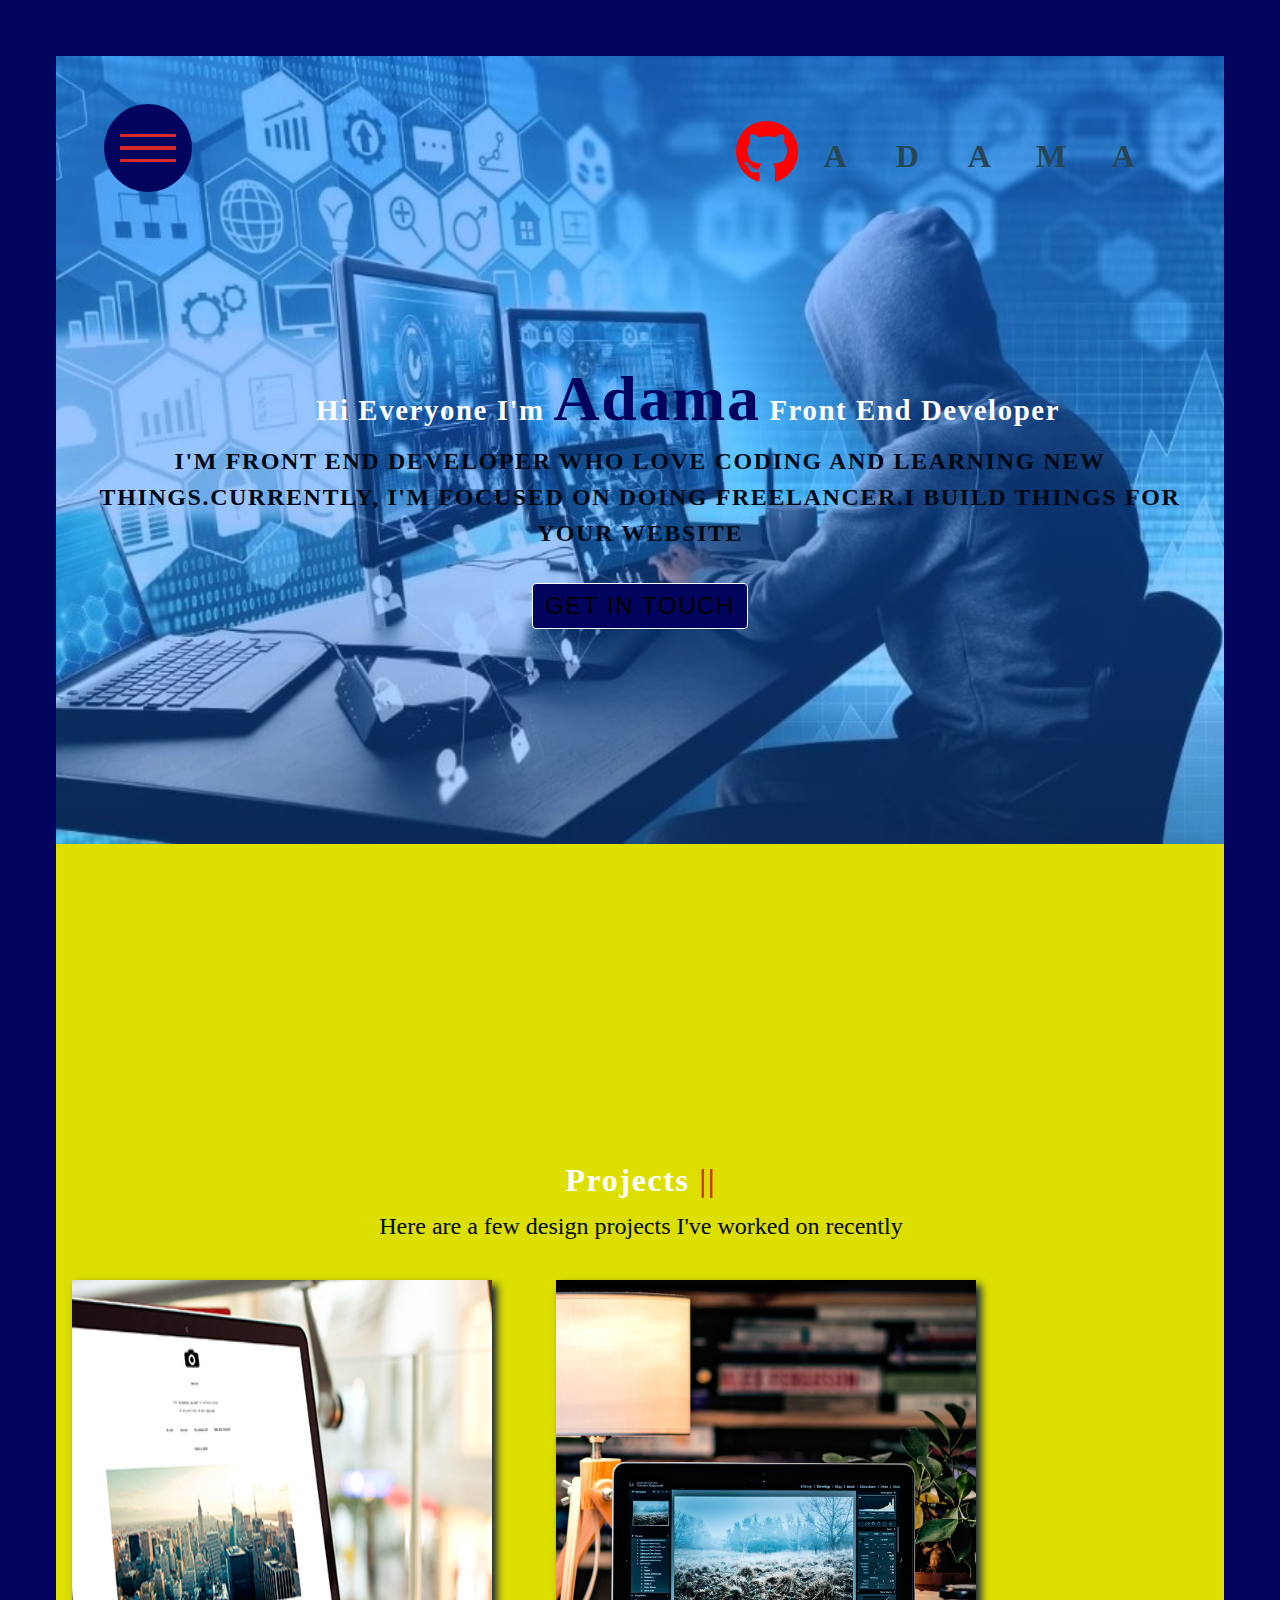
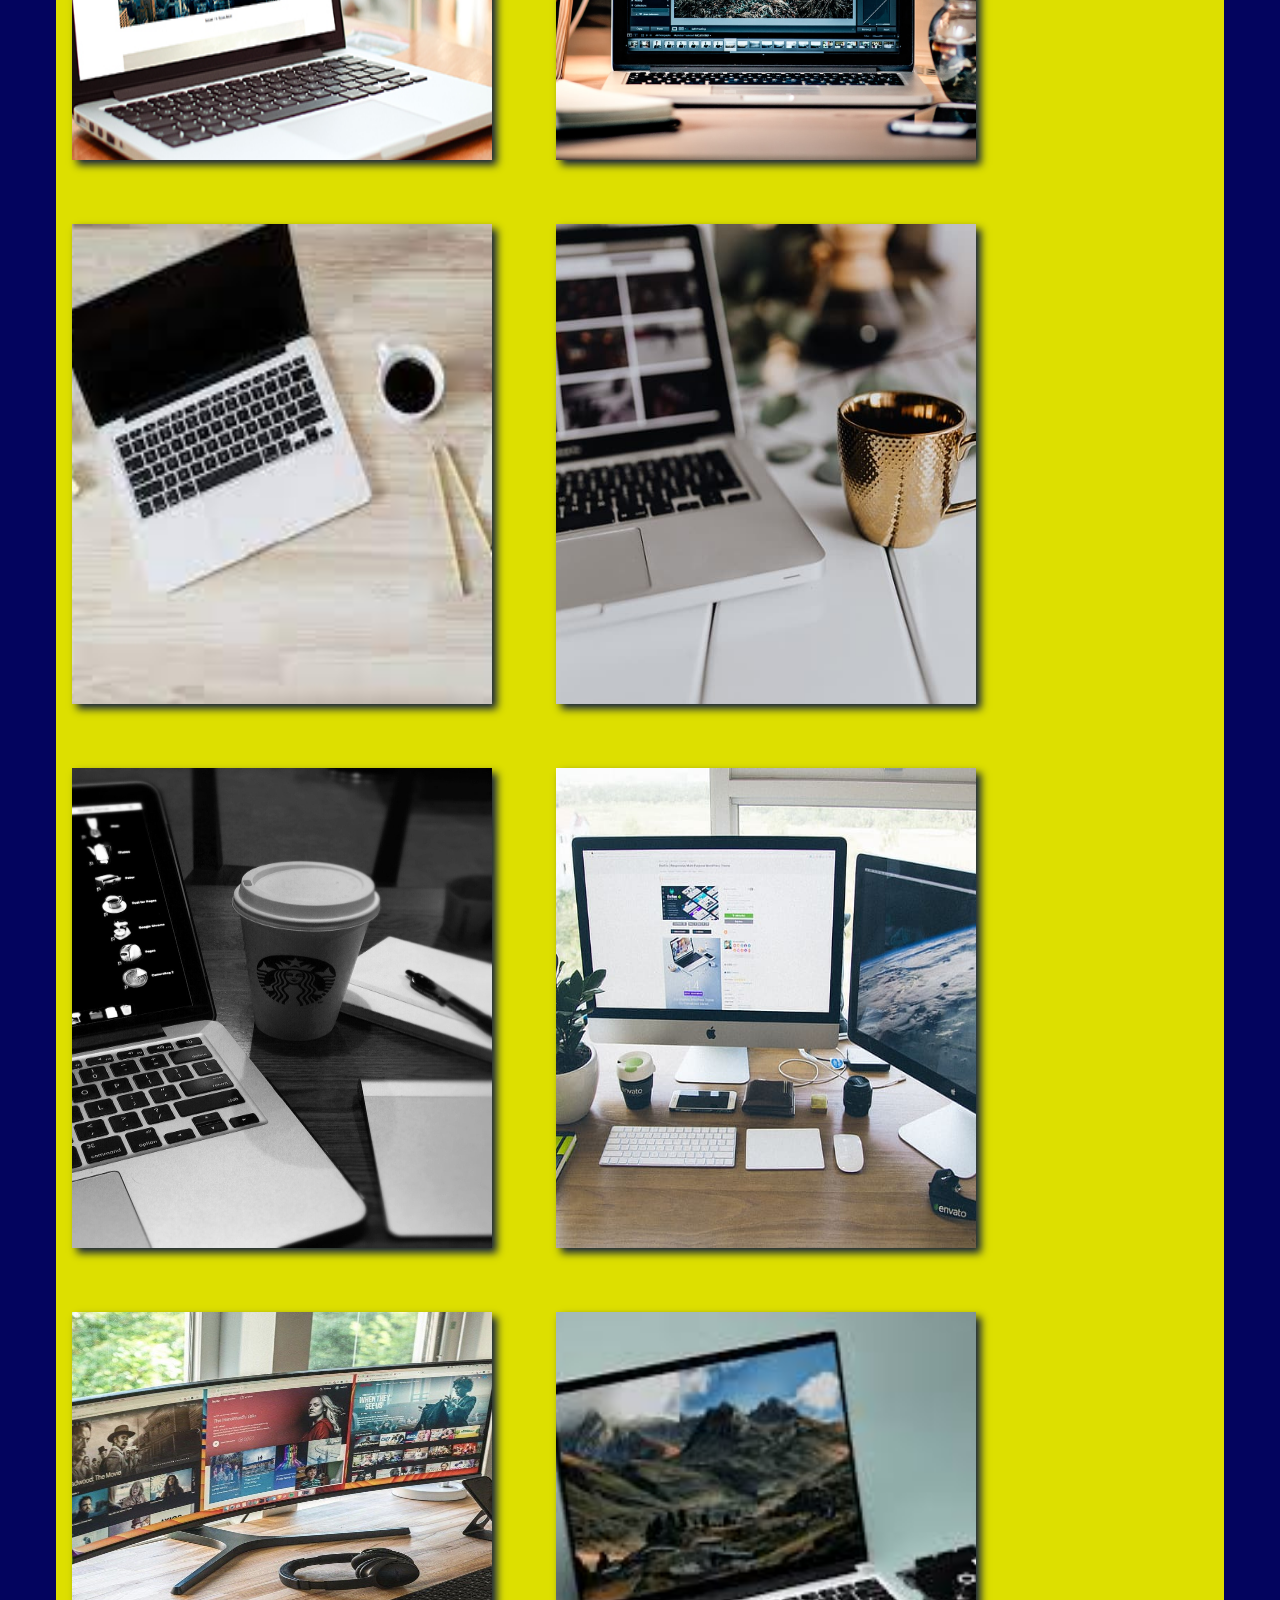
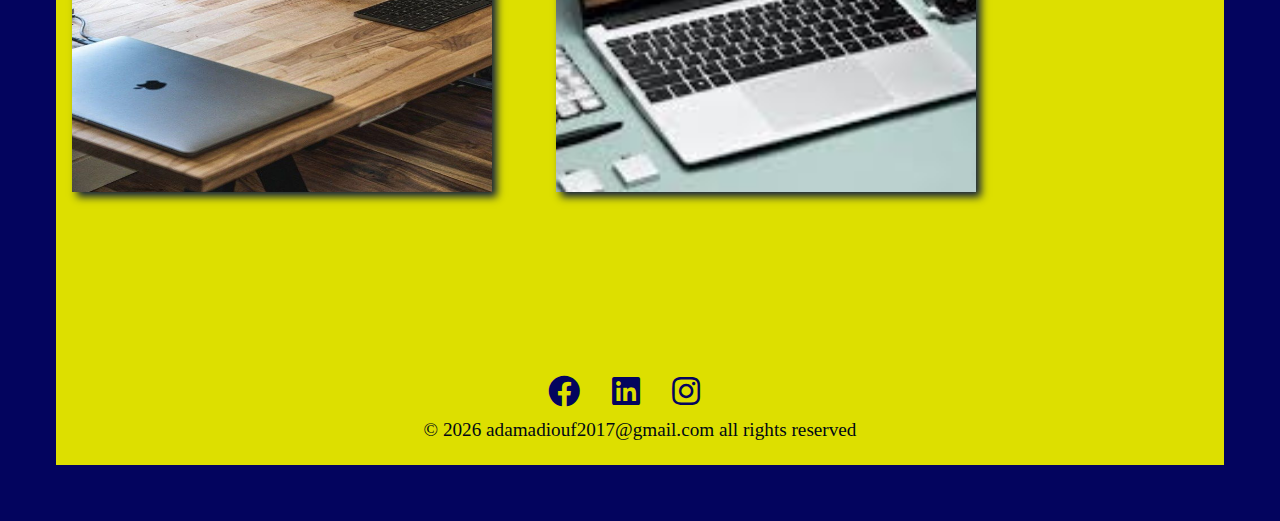
==== projects.html @ c14db5d2 "done" ====
<!DOCTYPE html>
<html lang="en">
<head>
 <meta charset="UTF-8">
 <meta http-equiv="X-UA-Compatible" content="IE=edge">
 <meta name="viewport" content="width=device-width, initial-scale=1.0">
 <title>Document</title>
<link rel="preconnect" href="https://fonts.googleapis.com">
<link rel="preconnect" href="https://fonts.gstatic.com" crossorigin>
<link href="https://fonts.googleapis.com/css2?family=Hachi+Maru+Pop&family=Poppins:wght@100;300;700&display=swap" rel="stylesheet">
  <link
      rel="stylesheet"
      href="https://cdnjs.cloudflare.com/ajax/libs/font-awesome/5.14.0/css/all.min.css"
    />
 <link rel="stylesheet" href="style.css">
</head>
<body>
<div class="container">
      <!-- Navbar -->
      <div class="open-navbar-icon navbar-icon center">
        <div class="line"></div>
        <div class="line"></div>
        <div class="line"></div>
      </div>
      <div class="navbar-wrapper">
        <nav class="navbar">
          <div class="close-navbar-icon navbar-icon center">
            <div class="line line-1"></div>
            <div class="line line-2"></div>
          </div>
          <div class="nav-list">
            <a href="index.html" class="nav-link center">About</a>
            <a href="skills.html" class="nav-link center">skills</a>
             <a href="projects.html" class="nav-link center">projects</a>
          </div>
        </nav>
      </div>
  <header class="header center">
        <div class="header-text">
          <h1 class="heading">hi everyone i'm <span> adama</span> 
       front end developer</h1>
          <p class="header-paragraph">
            i'm front end developer who love coding and learning new things.currently, i'm focused on doing freelancer.i build things for your website
          </p>
           <a href="mailto:adamadiouf2017@gmail.com">
          <button class="btn-header">
            get in touch
          </button>
          </a>
        </div>
        <div class="logo">
          <h1>
              <a href=""><i class="fab fa-github" ></i></a>
            <span class="center">a</span>
            <span class="center">d</span>
            <span class="center">a</span>
            <span class="center">m</span>
            <span class="center">a</span>
            
          </h1>
       
        </div>
      </header>
   
 
<section class="section skills" id="skils"></section>
<section class="section job" id="job">
  <div class="section-center">
    <div class="project-title">
      <h3>projects <span> ||</span></h3>
    </div>
    <p class="project-para">Here are a few design projects I've worked on recently</p>
    <div class="projects-wrapper center">
          <div class="project">
            <div class="project-text">
              <h2 class="project-name">rent home website</h2>
              <h4 class="project-technologies">HTML / CSS / JS</h4>
            </div>
            <img src="image/project.jpg" class="project-img" />
            <a
              href="https://sendeukouway.netlify.app"
              class="project-link"
              target="_blank"
              >Go to link</a
            >
          </div>
          <div class="project">
            <div class="project-text">
              <h2 class="project-name">dealerships car website</h2>
              <h4 class="project-technologies">html/css/javascript/jquery</h4>
            </div>
            <img src="image/project2.jpeg" class="project-img" />
            <a
              href="https://absaautomotive.netlify.app"
              class="project-link"
              target="_blank"
              >Go to link</a
            >
          </div>
          <div class="project">
            <div class="project-text">
              <h2 class="project-name">food restaurant</h2>
              <h4 class="project-technologies">HTML / CSS / JS</h4>
            </div>
            <img src="image/project-3.jpeg" class="project-img" />
            <a
              href="https://diarranekhlokho.netlify.app"
              class="project-link"
              target="_blank"
              >Go to link</a
            >
          </div>
          <div class="project">
            <div class="project-text">
              <h2 class="project-name">enterprise business</h2>
              <h4 class="project-technologies">html/css/javascript</h4>
            </div>
            <img src="image/project-4.jpg" class="project-img" />
            <a
              href="https://urbaineentreprise.netlify.app"
              class="project-link"
              target="_blank"
              >Go to link</a
            >
          </div>
          <div class="project">
            <div class="project-text">
              <h2 class="project-name">Travel agency</h2>
              <h4 class="project-technologies">HTML / CSS / JS</h4>
            </div>
            <img src="image/project-5.jpg" class="project-img" />
            <a
              href="https://senegaltravel.netlify.app"
              class="project-link"
              target="_blank"
              >Go to link</a
            >
          </div>
          <div class="project">
            <div class="project-text">
              <h2 class="project-name">website clother</h2>
              <h4 class="project-technologies">javascript/airtable/serverless</h4>
            </div>
            <img src="image/project-6.jpg" class="project-img" />
            <a
              href="https://dieufdieulcouture.netlify.app"
              class="project-link"
              target="_blank"
              >Go to link</a
            >
          </div>
           <div class="project">
            <div class="project-text">
              <h2 class="project-name">movie app</h2>
              <h4 class="project-technologies">html/css/javascript/api 3rd party</h4>
            </div>
            <img src="image/project-7.jpg" class="project-img" />
            <a
              href="https://adamadioufmovie1.netlify.app"
              class="project-link"
              target="_blank"
              >Go to link</a
            >
          </div>
          <div class="project">
            <div class="project-text">
              <h2 class="project-name">movie app</h2>
              <h4 class="project-technologies">wordpress</h4>
            </div>
            <img src="image/laptop.jpeg" class="project-img" />
            <a
              href="https://worldbusinessgalsen.com/"
              class="project-link"
              target="_blank"
              >Go to link</a
            >
          </div>
  </div>
</section> 
<footer class="footer">
     
      <ul class="social-icons">
        <li>
          <a href="https://www.twitter.com" class="social-icon">
            <i class="fab fa-facebook"></i>
          </a>
        </li>
        <li>
          <a href="https://www.twitter.com" class="social-icon">
            <i class="fab fa-linkedin"></i>
          </a>
        </li>
       
      
          <a href="https://www.twitter.com" class="social-icon">
            <i class="fab fa-instagram"></i>
          </a>
        </li>
      </ul>

      <p class="footer-para">&copy; <span id="date"></span> adamadiouf2017@gmail.com all rights reserved</p>
    </footer>
 <script src="./app.js"></script> 
 
</body>
</html>
---- style.css ----
:root {
  --black-choise:#000814;
  --white-choise:#f7fff7;
 --fisrt-color:#14213d;
 --choise-color:#ffffff;
  --primary-color:#264653;
  --secondary-color:#03045e;
  --third-color:#d62828;
  --fourth-color:#1b4332;
  --fifty-color:#dddf00;
  --clr-black: #222;
  --ff-primary: "font-family: 'Hachi Maru Pop', cursive";
  --ff-secondary:"font-family: 'Hachi Maru Pop', cursive";
font-family: 'Poppins', sans-serif;
  --transition: all 0.3s linear;
  --spacing: 0.1rem;
  --radius: 0.25rem;
  --light-shadow: 0 5px 15px rgba(0, 0, 0, 0.1);
  --dark-shadow: 0 5px 15px rgba(0, 0, 0, 0.2);
  --max-width: 1170px;
  --fixed-width: 620px;
}
/*
=============== 
Global Styles
===============
*/

*,
::after,
::before {
  margin: 0;
  padding: 0;
  box-sizing: border-box;
}
body {
  font-family: var(--ff-secondary);
 background: var(--secondary-color);
  color: var(--choise-color);
  line-height: 1.5;
  font-size: 0.875rem;
}
ul {
  list-style-type: none;
}
a {
  text-decoration: none;
}
h1,
h2,
h3,
h4 {
  letter-spacing: var(--spacing);
  text-transform: capitalize;
  line-height: 1.25;
  margin-bottom: 0.75rem;
  font-family: var(--ff-primary);
}
h1 {
  font-size: 3rem;
}
h2 {
  font-size: 2rem;
}
h3 {
  font-size: 1.25rem;
}
h4 {
  font-size: 0.875rem;
}
p {
  margin-bottom: 1.25rem;
  
}
@media screen and (min-width: 800px) {
  h1 {
    font-size: 4rem;
  }
  h2 {
    font-size: 2.5rem;
  }
  h3 {
    font-size: 1.75rem;
  }
  h4 {
    font-size: 1rem;
  }
  body {
    font-size: 1rem;
  }
  h1,
  h2,
  h3,
  h4 {
    line-height: 1;
  }
}
/*  global classes */

/* section */
.section {
  padding: 5rem 0;
}

.section-center {
  width: 90vw;
  margin: 0 auto;
  max-width: 1170px;
}
@media screen and (min-width: 992px) {
  .section-center {
    width: 95vw;
  }
}
/* nav- */

.center {
  display: flex;
  justify-content: center;
  align-items: center;
}

.container {
  background-color: var(--fifty-color);
  margin: 3.5rem;
  box-shadow: 0 1rem 3rem var(--dark-shadow);
  overflow: hidden;
}
.navbar-icon {
  width: 5.5rem;
  height: 5.5rem;
  background-color: var(--secondary-color);
  border-radius: 50%;
  cursor: pointer;
  flex-direction: column;
}

.open-navbar-icon {
  position: fixed;
  top: 6.5rem;
  left: 6.5rem;
  z-index: 200;
}

.navbar-icon .line {
  height: 0.2rem;
  width: 3.5rem;
  background-color: var(--third-color);
}

.open-navbar-icon .line {
  margin: 0.3rem 0;
}

.navbar-wrapper {
  width: 100vw;
  height: 100vh;
  background-color: rgba(255, 255, 255, 0.7);
  position: fixed;
  left: 0;
  bottom: -100%;
  opacity: 0;
  z-index: 300;
  padding: 3.5rem 5.5rem 3.5rem 3.5rem;
  transition: bottom 0.5s, opacity 0.2s;
}

.change .navbar-wrapper {
  bottom: 0;
  opacity: 1;
  transition: bottom 0.5s, opacity 0.2s 0.25s;
}

.navbar {
  width: 100%;
  height: 100%;
  background: linear-gradient(rgba(0, 0, 0, 0.5), rgba(0, 0, 0, 0.3)),
    url(image/project-3.jpeg) center no-repeat;
  background-size: cover;
  position: relative;
  overflow-y: hidden;
}

.close-navbar-icon {
  position: absolute;
  top: 2.5rem;
  right: 3rem;
  z-index: 300;
}

.close-navbar-icon .line {
  position: absolute;
}

.line-1 {
  transform: rotate(40deg);
}

.line-2 {
  transform: rotate(-40deg);
}

.nav-list {
  height: 100%;
  display: flex;
}

.nav-link {
  font-size: 3rem;
  font-weight: 700;
  color: var(--white-color);
  text-transform: uppercase;
  width: 100%;
  opacity: 0.8;
  position: relative;
  top: -100%;
  transition: all 0.3s;
}

.change .nav-link {
  top: 0;
}

.nav-link:hover {
  opacity: 1;
  color: var(--primary-color);
}

.change .nav-link:nth-child(1) {
  transition: top 1s 0.4s, opacity 0.3s, color 0.3s;
}

.change .nav-link:nth-child(2) {
  transition: top 1s 0.6s, opacity 0.3s, color 0.3s;
}

.change .nav-link:nth-child(3) {
  transition: top 1s 0.8s, opacity 0.3s, color 0.3s;
}

.change .nav-link:nth-child(4) {
  transition: top 1s 1s, opacity 0.3s, color 0.3s;
}


@media (max-width: 768px) {
  .nav-list {
    flex-direction: column;
  }

  .nav-link {
    flex-grow: 1;
  }

  .header-text {
    position: absolute;
    top: 50%;
    left: 50%;
    transform: translate(-50%, -50%);
    z-index: 10;
  }

  .heading {
    
    font-size: 4rem;
  }

  .header-paragraph {
    font-size: 2.5rem;
  }

  .popular-tours-heading {
    font-size: 6rem;
  }

}

@media (max-width: 650px) {
  .container {
    margin: 0;
  }

  .open-navbar-icon {
    top: 2.5rem;
    left: 2.5rem;
  }

  .navbar-wrapper {
    padding: 0;
  }

  .close-navbar-icon {
    right: 4rem;
  }
  .header {
    height: 100vh;
  }
}


.header {
 
  width: 100%;
  height: calc(100vh - 7rem);
  background: linear-gradient(rgba(18, 113, 255, 0.5), rgba(18, 113, 255, 0.3)),
    url(image/portfolio-banner.jpg) center no-repeat;
  background-size: cover;
  position: relative;
  perspective: 100rem;
}

.header-text {
  text-align: center;
  text-transform: uppercase;
  letter-spacing: 0.1rem;
  text-shadow: 0 0.3rem 0.5rem var(--grey-color);
}

.heading {
  margin-top: 6rem;
  margin-left: 6rem;
  font-size: 1.8rem;
  color: var(--white-color);
}
.heading span{
  color: var(--secondary-color);
  font-size: 4rem;
}

.header-paragraph {
  font-size: 1.5rem;
  font-weight: 800;
  color: var(--black-choise);
  max-width: 70rem;
  margin: auto;

}
.btn-header{
  margin-top: 2rem;
  padding: 0.5rem 0.75rem;
  font-size: 1.5rem;
  border-radius: var(--radius);
  text-transform: uppercase;
  letter-spacing: var(--spacing);
  border: 1px solid var(--white-choise);
  background: var(--secondary-color);
  transition: var(--transition);
  cursor: pointer;
}
.btn-header:hover{
  background: var(--third-color);
  color: var(--white-choise);
 
}
.logo{
  display: none;
}
@media (min-width:768px) {
  
.logo {
  display: block;
  position: absolute;
  top: 4rem;
  right: 4rem;
}
.logo h1 a{
  color: red;
  transition: var(--transition);
  cursor: pointer;
}
.logo h1 a:hover{
  color: var(--black-choise);
}

.logo h1 {
  display: flex;
}

.logo h1 span {
  font-size: 2rem;
  font-weight: 900;
  color: var(--primary-color);
  text-transform: uppercase;
  background-color: var(--white-color);
  width: 3.5rem;
  height: 3.5rem;
  margin: 0.5rem;
  border-radius: 50%;
}

.logo h1 span:nth-child(1) {
  animation: drop-letters 5s 0.1s infinite;
}

.logo h1 span:nth-child(2) {
  animation: drop-letters 5s 0.2s infinite;
}

.logo h1 span:nth-child(3) {
  animation: drop-letters 5s 0.3s infinite;
}

.logo h1 span:nth-child(4) {
  animation: drop-letters 5s 0.4s infinite;
}

.logo h1 span:nth-child(5) {
  animation: drop-letters 5s 0.5s infinite;
}

.logo h1 span:nth-child(6) {
  animation: drop-letters 5s 0.6s infinite;
}

.logo h1 span:nth-child(7) {
  animation: drop-letters 5s 0.7s infinite;
}

@keyframes drop-letters {
  0% {
    transform: translateY(0);
  }
  10% {
    transform: translateY(0);
  }
  15% {
    transform: translateY(-100%);
  }
  20% {
    transform: translateY(0);
  }
  100% {
    transform: translateY(0);
  }
}

}

.header-image {
  width: 35%;
  animation: image-float 150s infinite;
}

@keyframes image-float {
  0% {
    transform: translateZ(40rem);
    opacity: 1;
  }
  40% {
    transform: translateZ(-500rem) translateX(150rem);
    opacity: 0.8;
  }
  70% {
    transform: translateZ(-1500rem) translateX(800rem);
    opacity: 0.6;
  }
  80% {
    transform: translateZ(-50rem) translateX(100rem);
    opacity: 0.8;
  }
  100% {
    transform: translateZ(40rem);
    opacity: 1;
  }
}
/* abou-tme */
.about{
  
  text-align: center;
}
.about-title h3{
  font-size: 2rem;
  text-transform: capitalize;
  letter-spacing: var(--spacing);
  font-weight: 500;
  color: var(--white-choise);
}
.about-title h3 span{
  color: var(--third-color);
  font-weight: bolder;
}
.about-image img{
  width: 300px;
  border-radius: var(--radius);
  object-fit: cover;
  box-shadow: var(--dark-shadow);
}.about-para {
  padding: 0.5rem;
  font-size: 1.2rem;
  font-weight: 200;
  color:var(--white-choise);
  letter-spacing: var(--spacing);
  text-transform: capitalize;
  max-width: 35rem;
}
.about-para .fab{
  color: #d62828;
}
@media (min-width:992px) {
  .about-details{
    display: flex;
    flex-wrap: wrap;
    justify-content: space-around;
    align-items: center;
  }
  
  .about-image {
    position: relative;
  }
  .about-image img{
    max-width: 400px;
  }
  .about-image::before{
    position: absolute;
    content: "";
    width: 100%;
    height: 100%;
    border: 2px dashed var(--third-color);
    top: -2rem;
    right: -2rem;
    z-index: -1;
    
  }
  .about-image img{
    width: 400px;
  }
  .about-para p{
    font-size: 1.6rem;
    font-weight: 200;
    color: var(--white-choise);
  }
  
}

/* experience */
.skills-title{
  text-align: center;
}
.skills-title h3{
  font-size: 2rem;
  font-weight: 400;
  color: var(--black-choise);
}
.skills-title span{
  color: var(--third-color);
}
.skill-details{
  background: var(--secondary-color);
  text-align: center;
  border-radius: 15%;
}
.skill-details h3{
  font-size: 1.5rem;
  color: var(--white-choise);
  font-weight: 200;
  transition: var(--transition);
  cursor: pointer;
}
.skill-details h3:hover{
color: var(--third-color);
font-weight: 800;
transform: translateX(1rem);
}
.para-skills{
  font-size: 1.5rem;
  color: var(--black-choise);
  font-weight: 600;
}
.container-skills{
  padding: 3rem;
}
.container-skills img{
  max-width: 20rem;
}
@media (min-width:992px) {
  .container-skills{
    display: grid;
    grid-template-columns: repeat(3,1fr);
    gap: 3rem;
  }
  .container-skills img{
  max-width: 35rem;
}
.skill-details{
  padding: 3rem;
 display: grid;
 grid-template-columns: repeat(3,1fr);
 gap: 3rem;
}
}
@media (min-width:1024px) {
  .container-skills{
    display: grid;
    grid-template-columns: repeat(2,1fr);
    gap: 3rem;
  }
}

/* project */
.job {
  text-align: center;
 width: 100%;
 height: 100%;
  padding: 10rem 0;
  display: flex;
  flex-direction: column;
  align-items: center;
}
.project-title h3{
  font-size: 2rem;
}
.project-title span{
  color: var(--third-color);
}
.projects-wrapper {
  width: 80%;
  flex-wrap: wrap;
}
.project-para{
  font-size: 1.5rem;
  color: var(--black-choise);
}
.project {
  display: flex;
  flex-direction: column;
  justify-content: center;
  align-items: center;
  margin: 1rem;
  background-color: var(--fisrt-color);
  box-shadow: 0.3rem 0.3rem 0.5rem var(--fisrt-color);
  position: relative;
  overflow: hidden;
  transition: box-shadow 0.5s;
}

.project:hover {
  box-shadow: 1rem 1rem 1rem var(--fisrt-color);
}

.project-text {
  text-align: center;
  letter-spacing: 0.1rem;
  position: absolute;
  top: -10rem;
  z-index: 10;
  transition: top 0.3s;
}

.project:hover .project-text {
  top: 5rem;
  transition: top 0.3s 0.3s;
}

.project-name {
  font-size: 3rem;
  font-weight: 700;
  color: var(--white-choise);
  text-transform: capitalize;
}

.project-technologies {
  font-size: 1.5rem;
  color: var(--third-color);
 
}

.project-img  {
 width: 50rem;
 height: 20rem;
  transition: opacity 0.3s;
}

.project:hover .project-img {
  opacity: 0.2;
}

.project-link {
 
  font-size: 2rem;
  font-weight: 500;
  color: var(--black-choise);
  letter-spacing: 0.1rem;
  border: 0.3rem solid var(--third-color);
  padding: 0 1rem;
  background-color: var(--white-choise);
  position: absolute;
  bottom: -5rem;
  transition: bottom 0.3s;
}

.project:hover .project-link {
  bottom: 5rem;
  transition: bottom 0.3s 0.3s;
}
@media (min-width:768px) {
  .projects-wrapper{
   display: grid;
    grid-template-columns: repeat(2,1fr);
    gap: 2rem;
  }
  
.project-img  {
 width: 40rem;
 height: 30rem;
  
}
}

/* footer */
.footer{
 text-align: center;
  
}
.social-icons{
  display: flex;
  justify-content: center;
  align-items: center;
}
.social-icon{
  display: block;
  margin-right: 2rem;
  font-size: 2rem;
  color: var(--secondary-color);
  transition: var(--transition);
  cursor: pointer;
}
.social-icon:hover{
  color: var(--third-color);
}
.footer-para {
  font-size: 1.2rem;
  font-weight: 400;
  color: var(--black-choise);
}
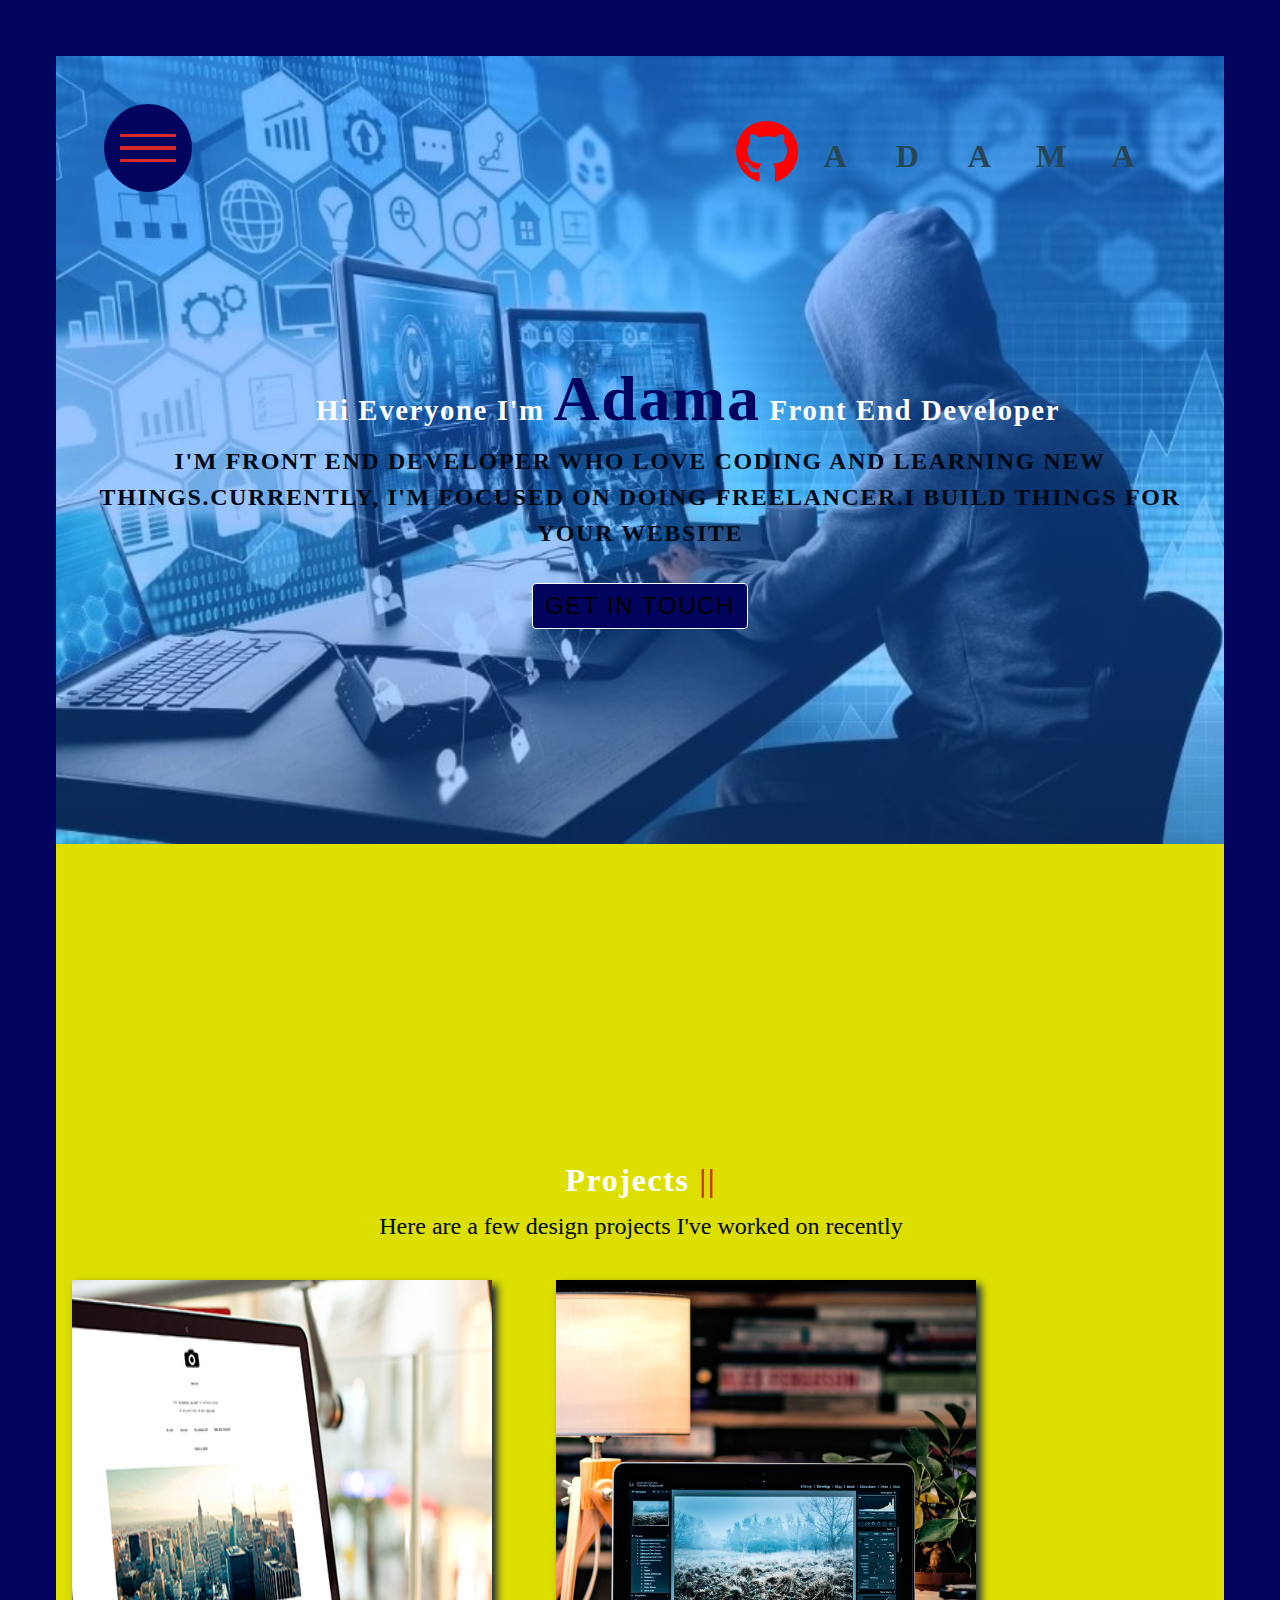
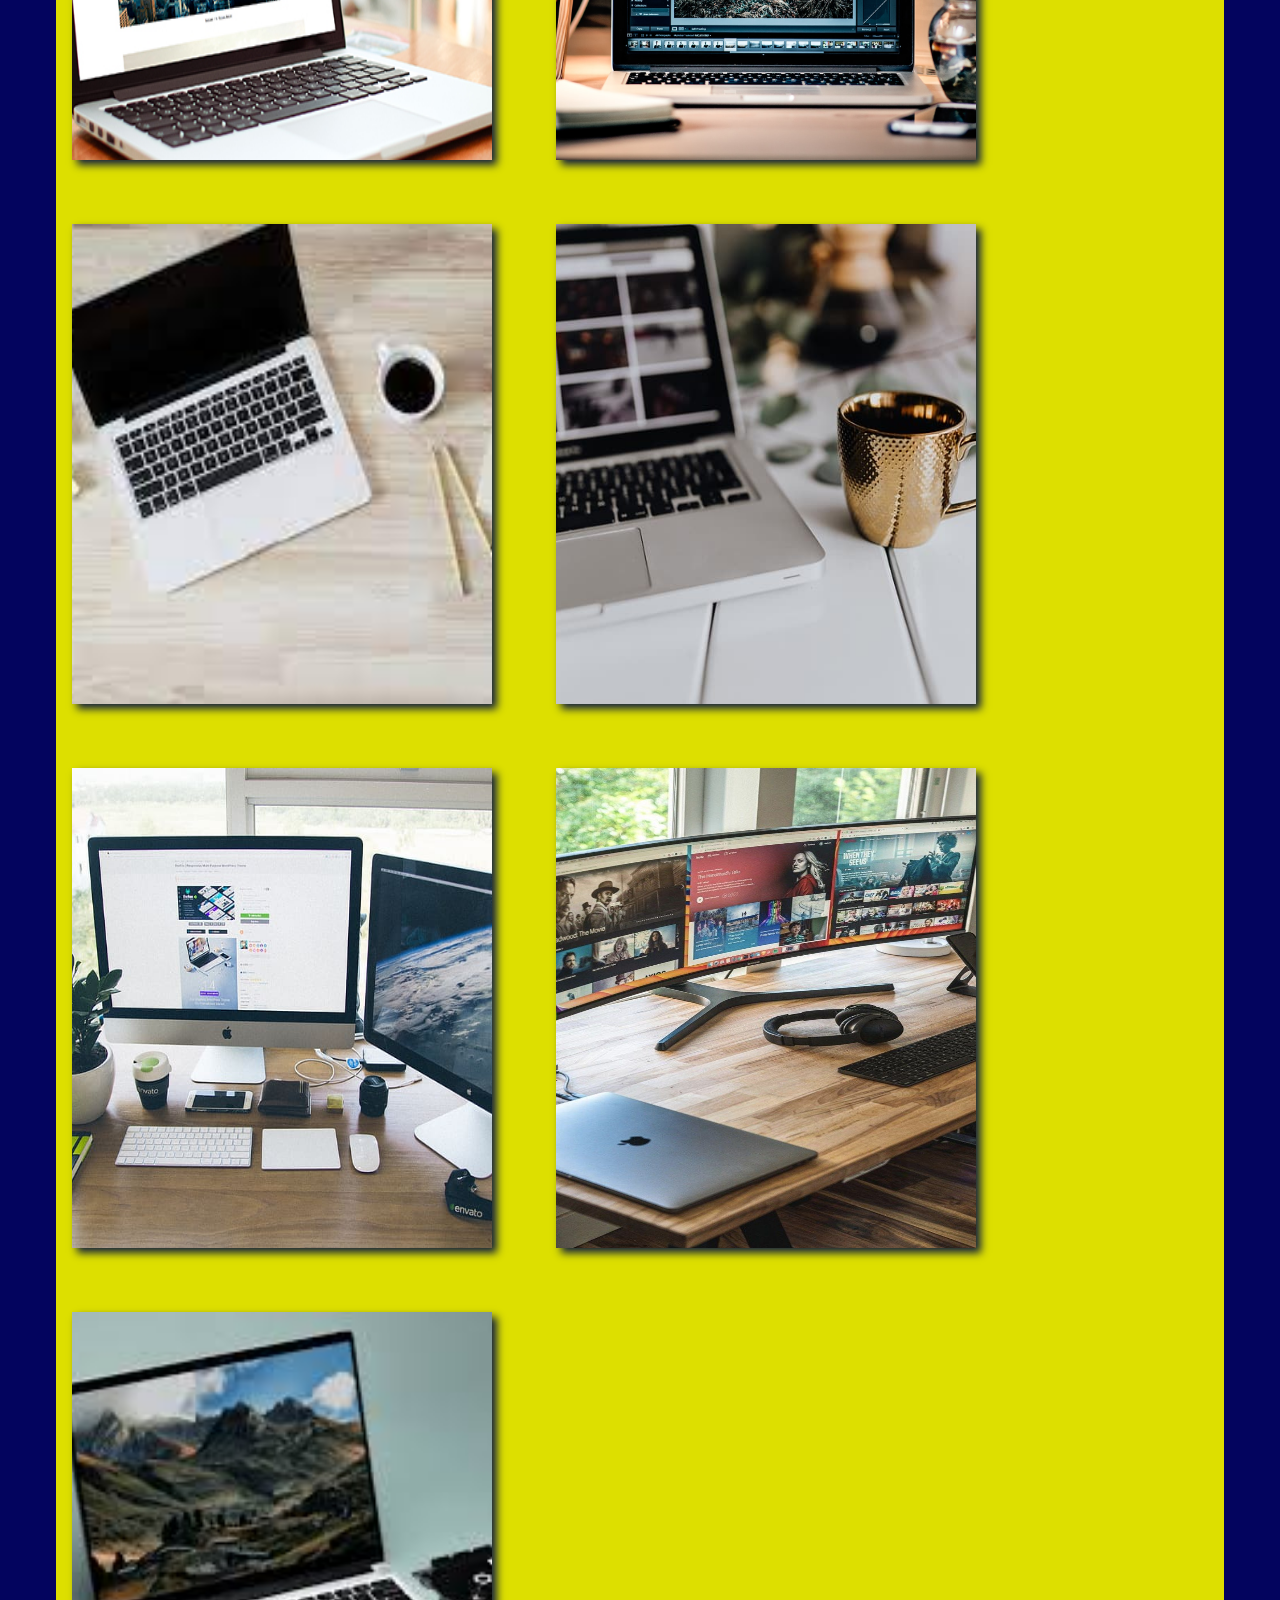
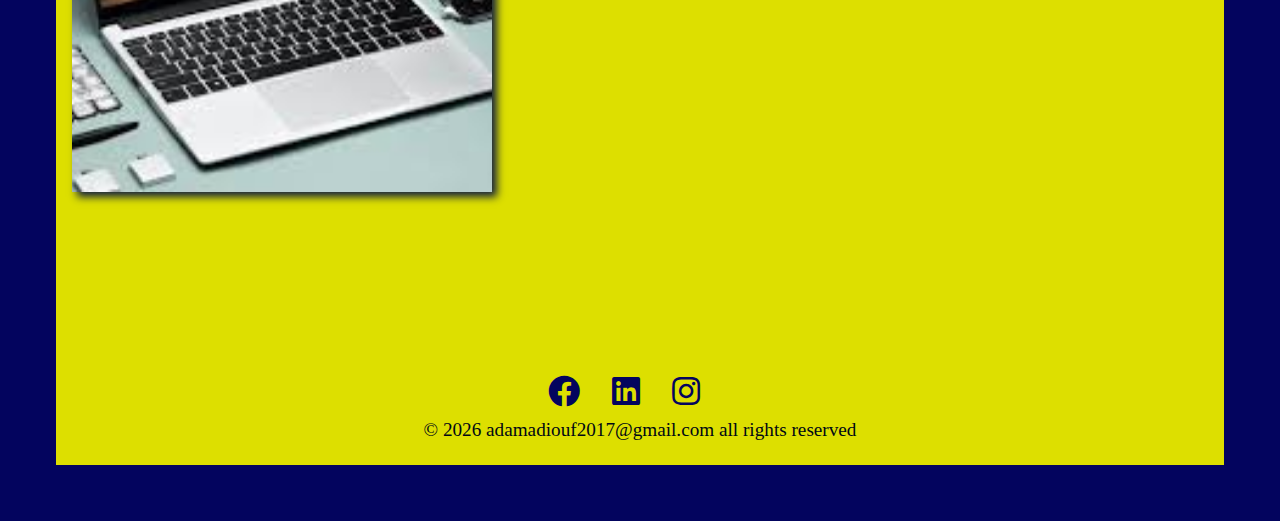
==== commit f3ebdd24: "done" ====
--- a/projects.html
+++ b/projects.html
@@ -50,7 +50,7 @@
         </div>
         <div class="logo">
           <h1>
-              <a href=""><i class="fab fa-github" ></i></a>
+              <a href="https://github.com/ADAMADIOUF?tab=repositories"><i class="fab fa-github" ></i></a>
             <span class="center">a</span>
             <span class="center">d</span>
             <span class="center">a</span>
@@ -125,19 +125,6 @@
           </div>
           <div class="project">
             <div class="project-text">
-              <h2 class="project-name">Travel agency</h2>
-              <h4 class="project-technologies">HTML / CSS / JS</h4>
-            </div>
-            <img src="image/project-5.jpg" class="project-img" />
-            <a
-              href="https://senegaltravel.netlify.app"
-              class="project-link"
-              target="_blank"
-              >Go to link</a
-            >
-          </div>
-          <div class="project">
-            <div class="project-text">
               <h2 class="project-name">website clother</h2>
               <h4 class="project-technologies">javascript/airtable/serverless</h4>
             </div>
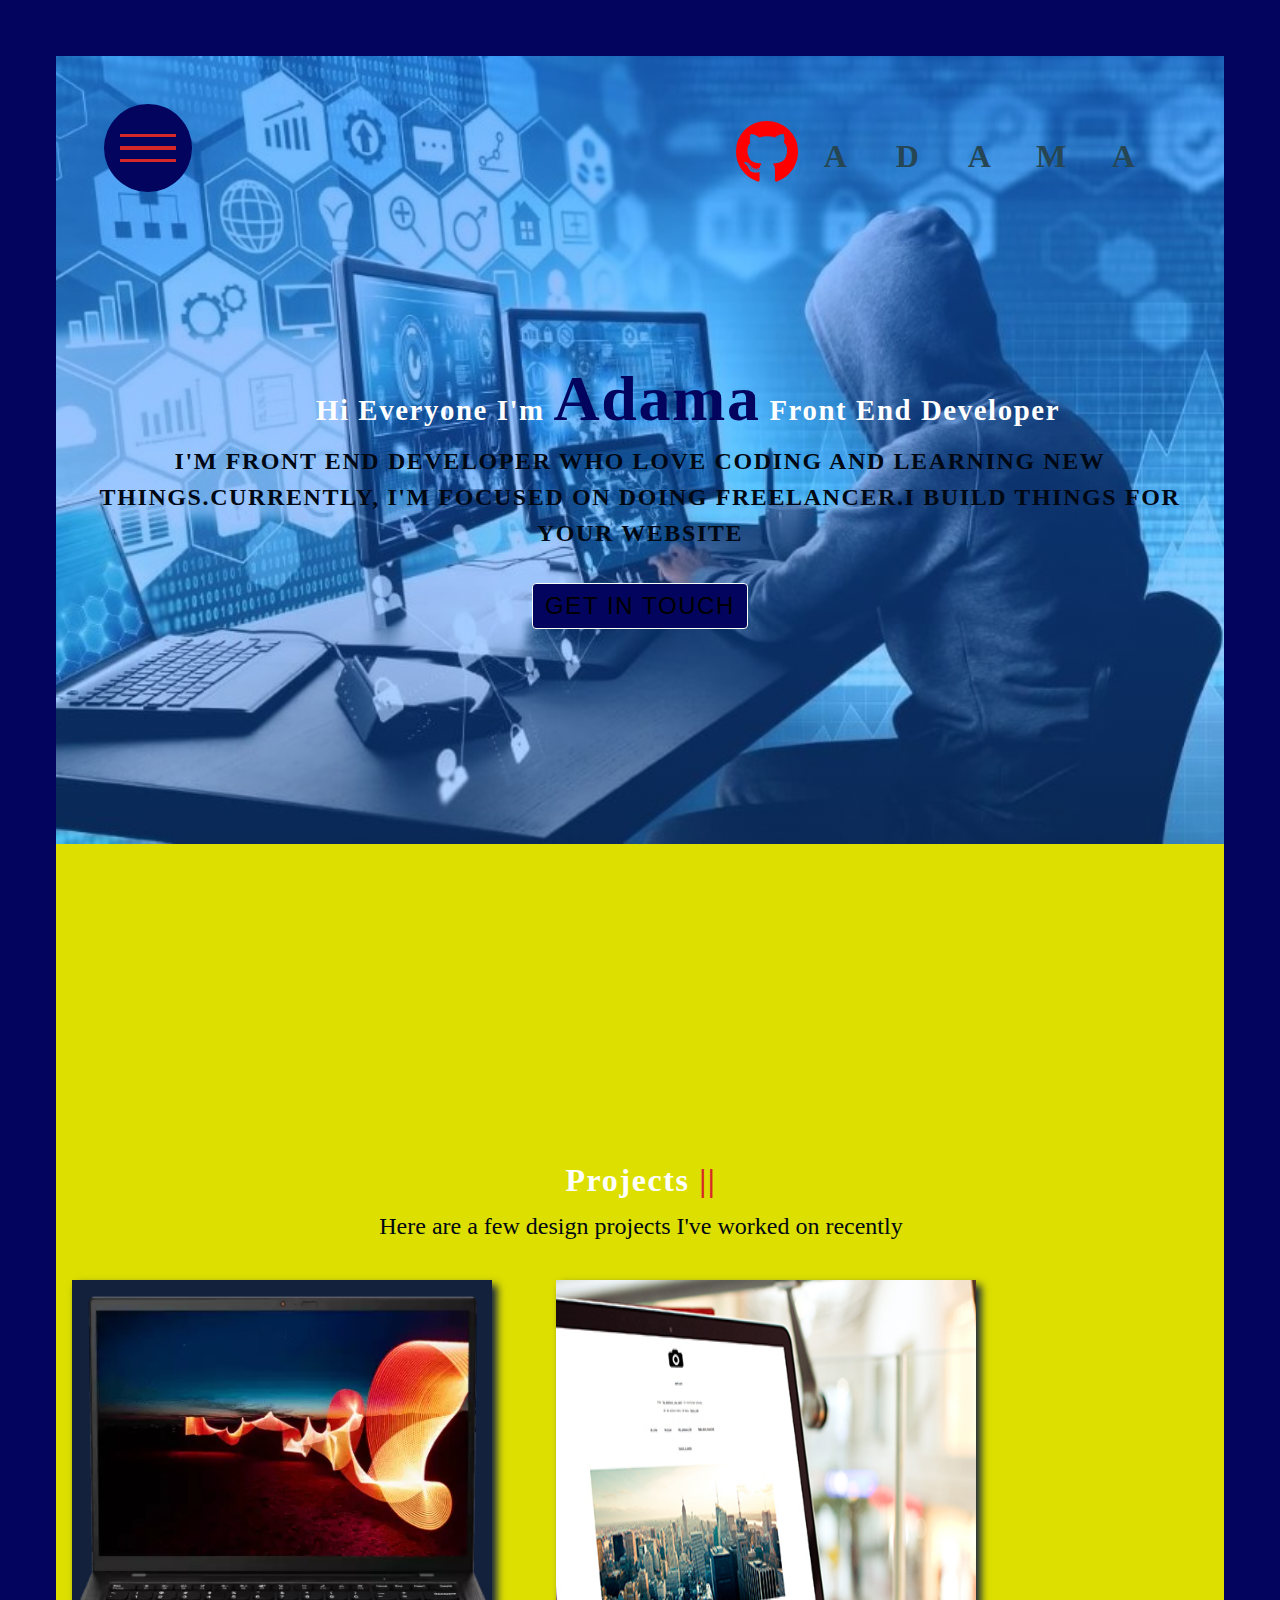
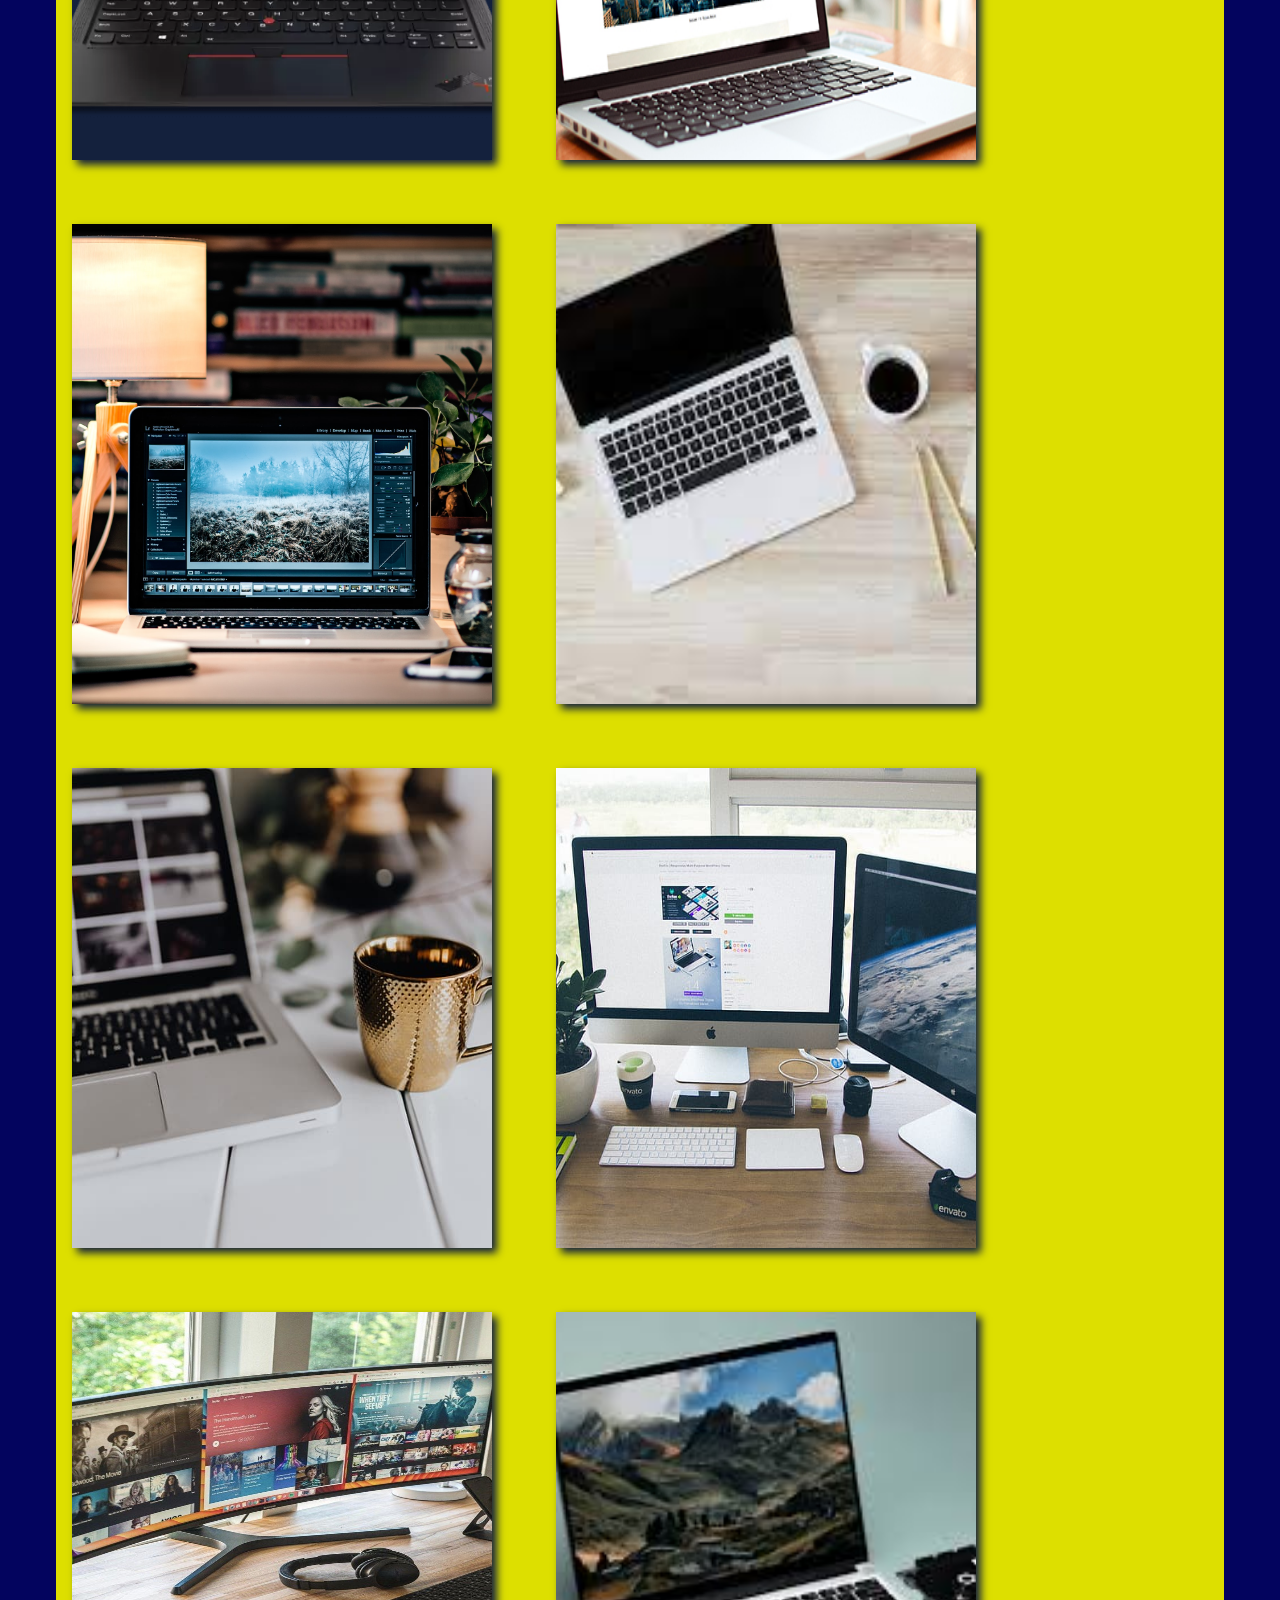
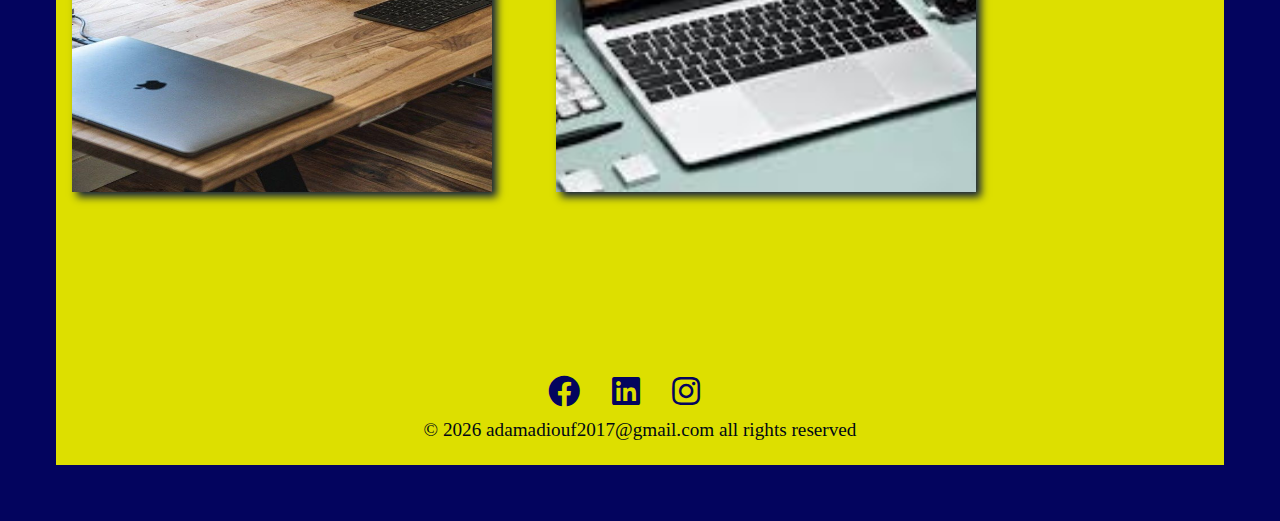
==== commit 364729b5: "lastchange" ====
--- a/projects.html
+++ b/projects.html
@@ -71,6 +71,19 @@
     </div>
     <p class="project-para">Here are a few design projects I've worked on recently</p>
     <div class="projects-wrapper center">
+      <div class="project">
+            <div class="project-text">
+              <h2 class="project-name">travel agency</h2>
+              <h4 class="project-technologies">HTML / CSS / JS</h4>
+            </div>
+            <img src="image/agency.jpg" class="project-img" />
+            <a
+              href="https://visitesenegal.netlify.app/"
+              class="project-link"
+              target="_blank"
+              >Go to link</a
+            >
+          </div>
           <div class="project">
             <div class="project-text">
               <h2 class="project-name">rent home website</h2>
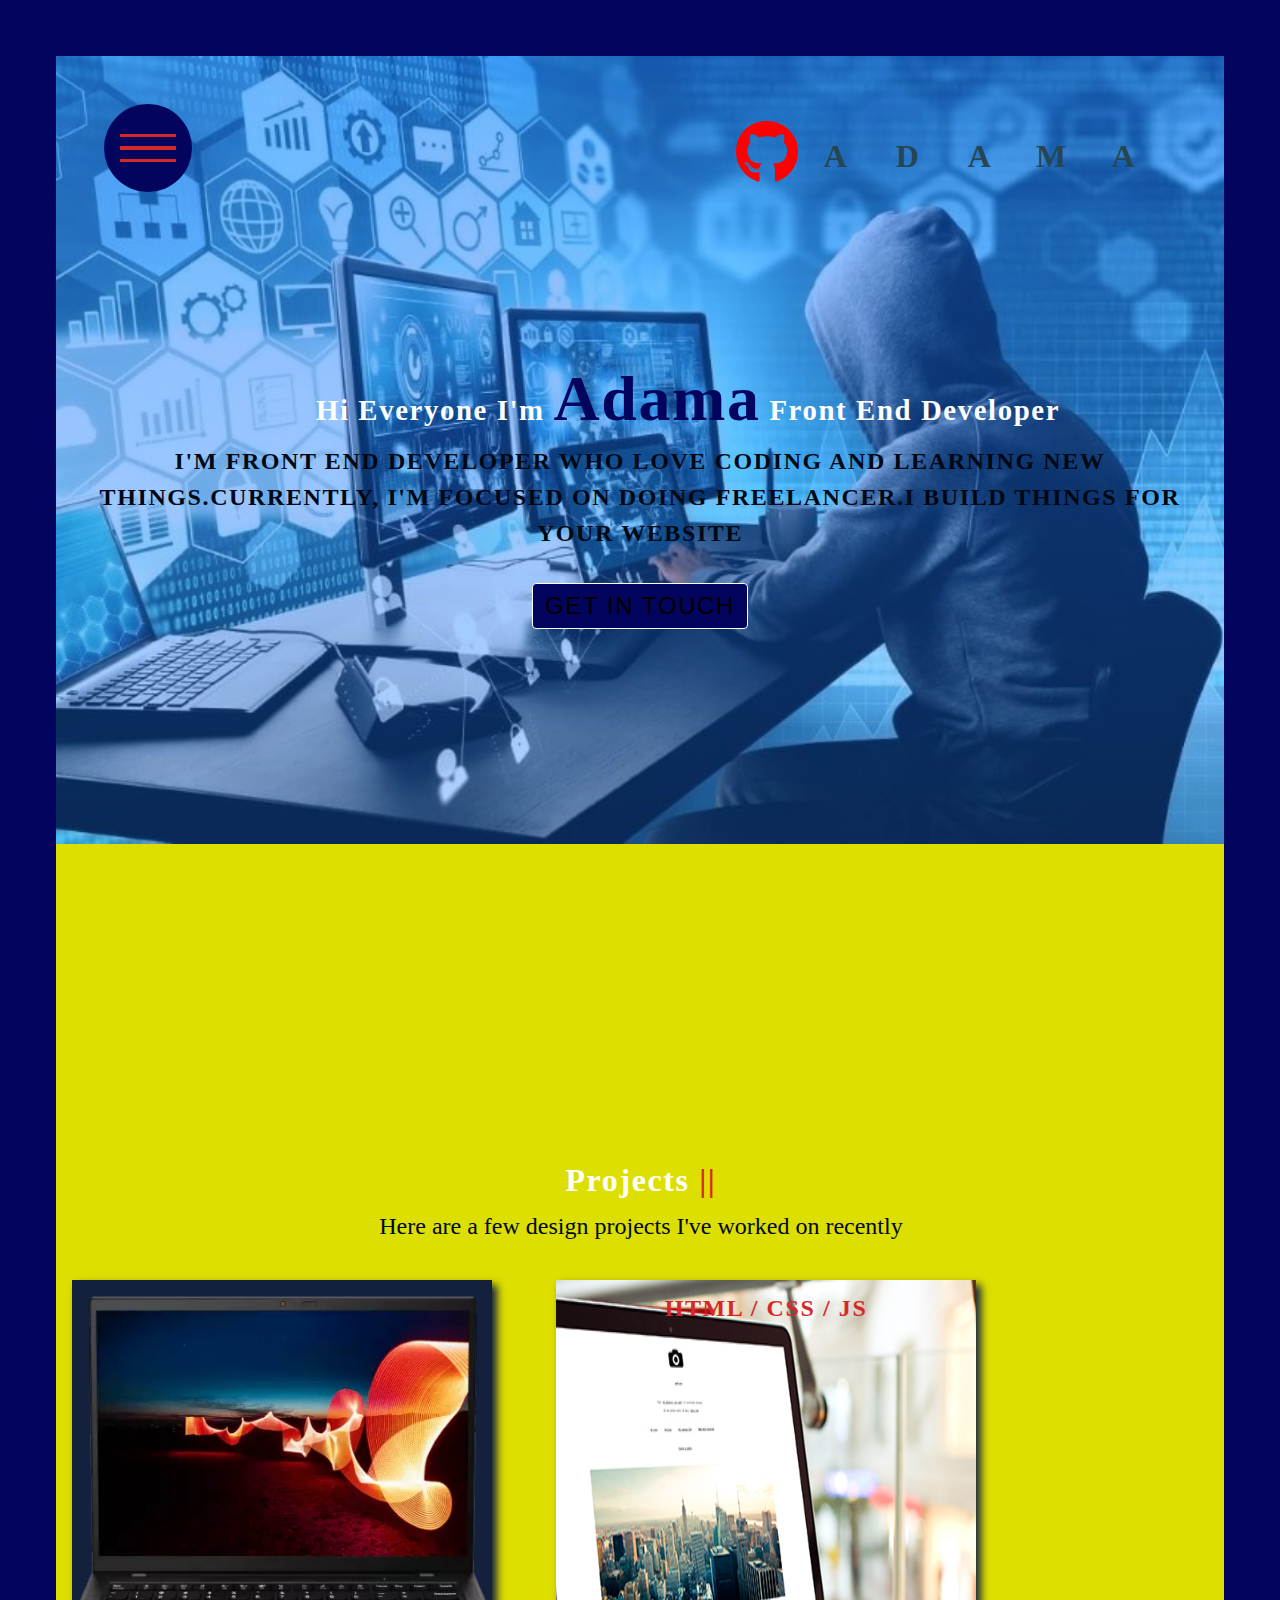
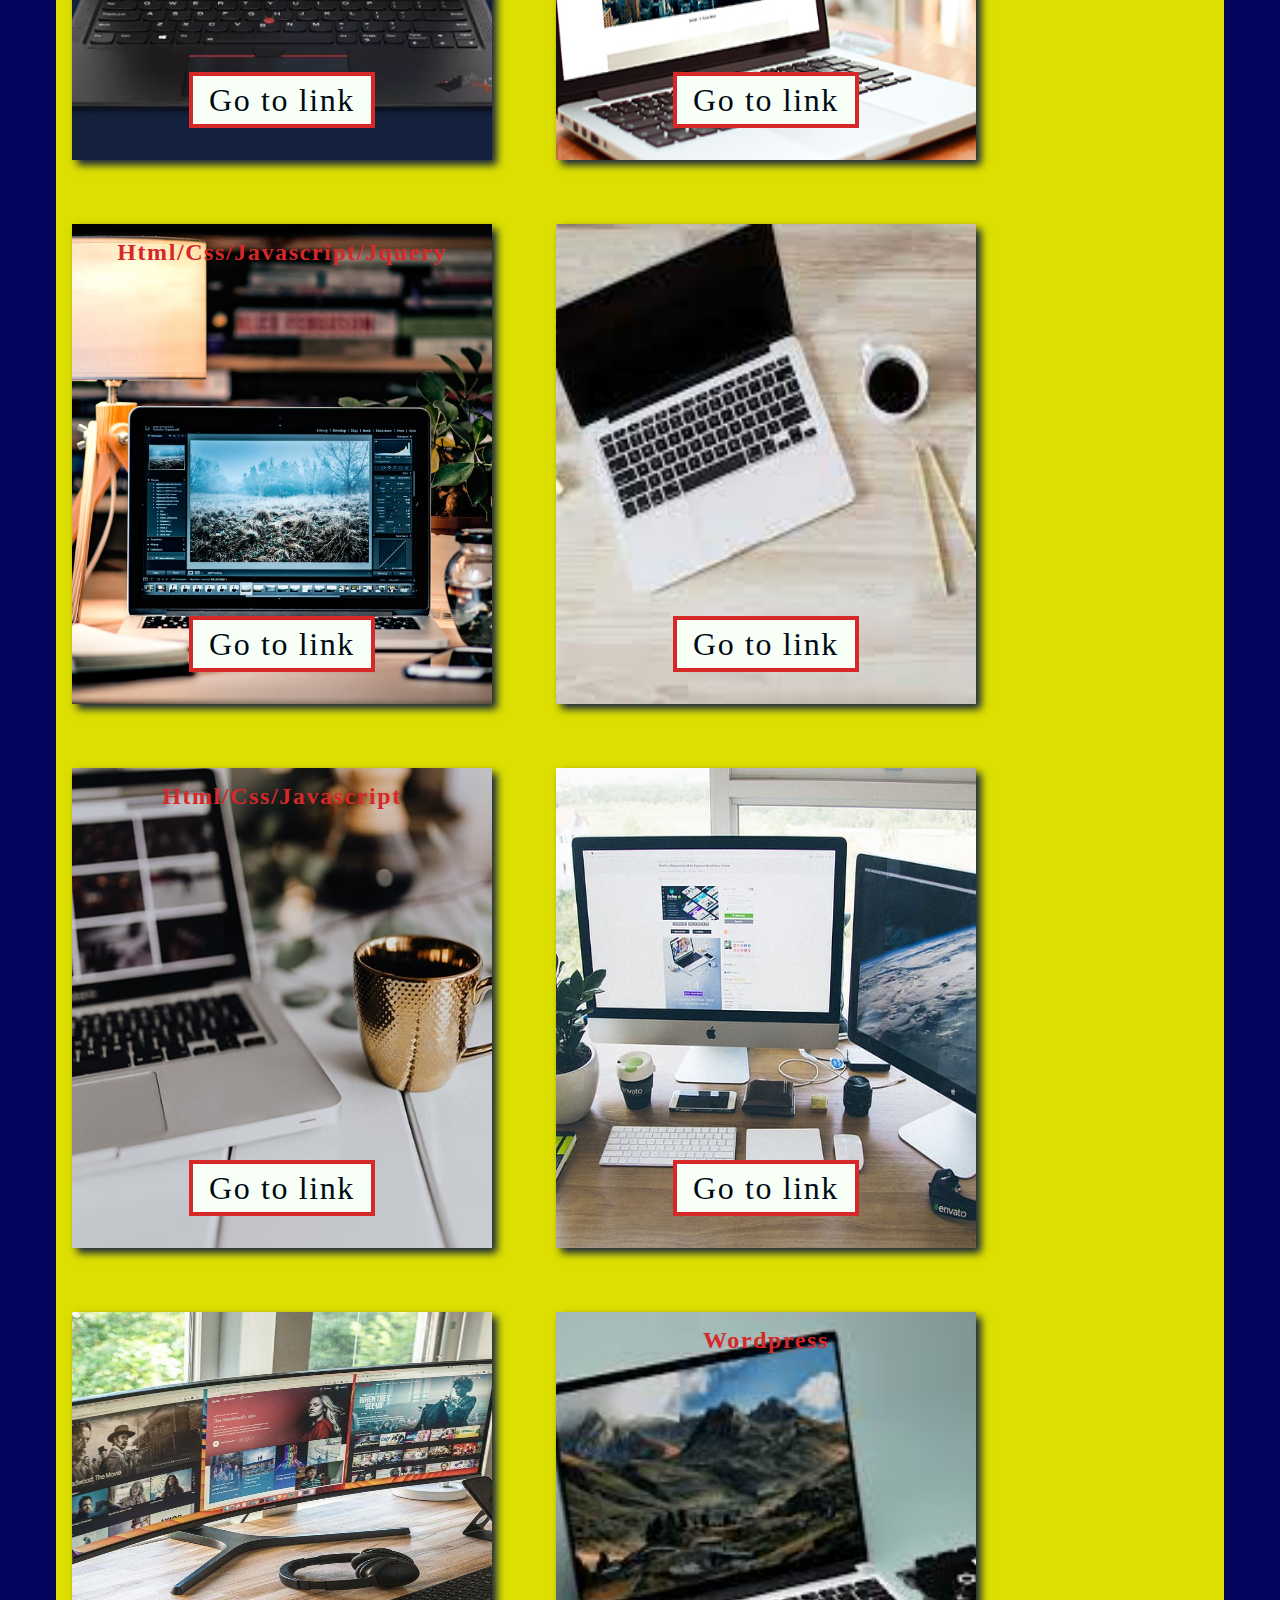
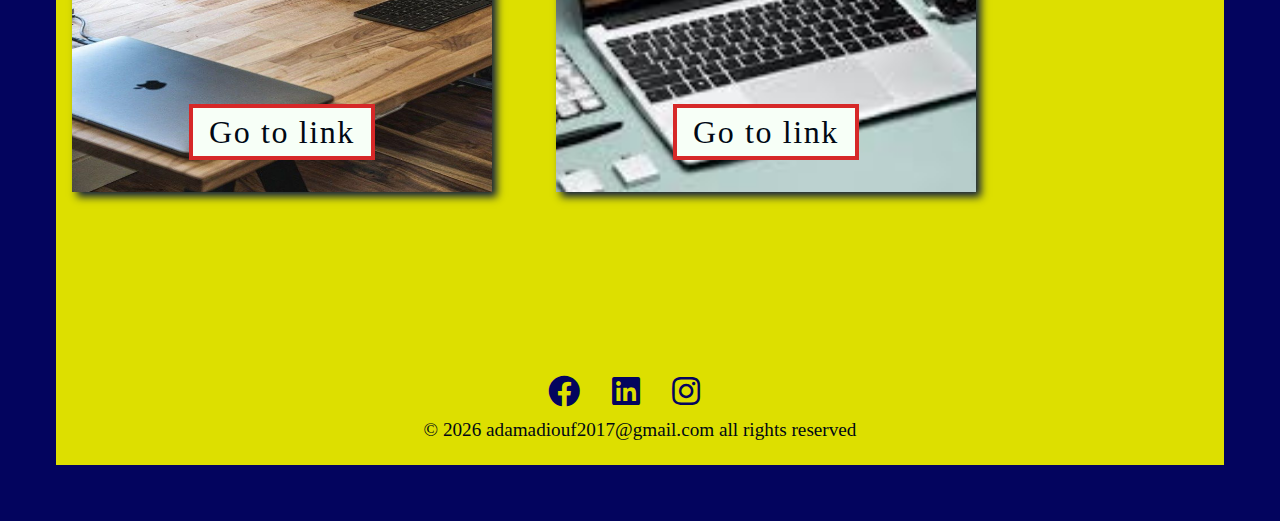
==== commit 3d3c97dd: "change" ====
--- a/projects.html
+++ b/projects.html
@@ -164,7 +164,7 @@
           </div>
           <div class="project">
             <div class="project-text">
-              <h2 class="project-name">movie app</h2>
+              <h2 class="project-name">website ecommerce</h2>
               <h4 class="project-technologies">wordpress</h4>
             </div>
             <img src="image/laptop.jpeg" class="project-img" />
--- a/style.css
+++ b/style.css
@@ -661,6 +661,7 @@
 }
 
 .project-technologies {
+  margin-top: 5rem;
   font-size: 1.5rem;
   color: var(--third-color);
  
@@ -676,8 +677,8 @@
   opacity: 0.2;
 }
 
-.project-link {
- 
+.project-link  {
+
   font-size: 2rem;
   font-weight: 500;
   color: var(--black-choise);
@@ -686,12 +687,12 @@
   padding: 0 1rem;
   background-color: var(--white-choise);
   position: absolute;
-  bottom: -5rem;
+  bottom: 2rem;
   transition: bottom 0.3s;
 }
 
 .project:hover .project-link {
-  bottom: 5rem;
+  bottom: 3rem;
   transition: bottom 0.3s 0.3s;
 }
 @media (min-width:768px) {
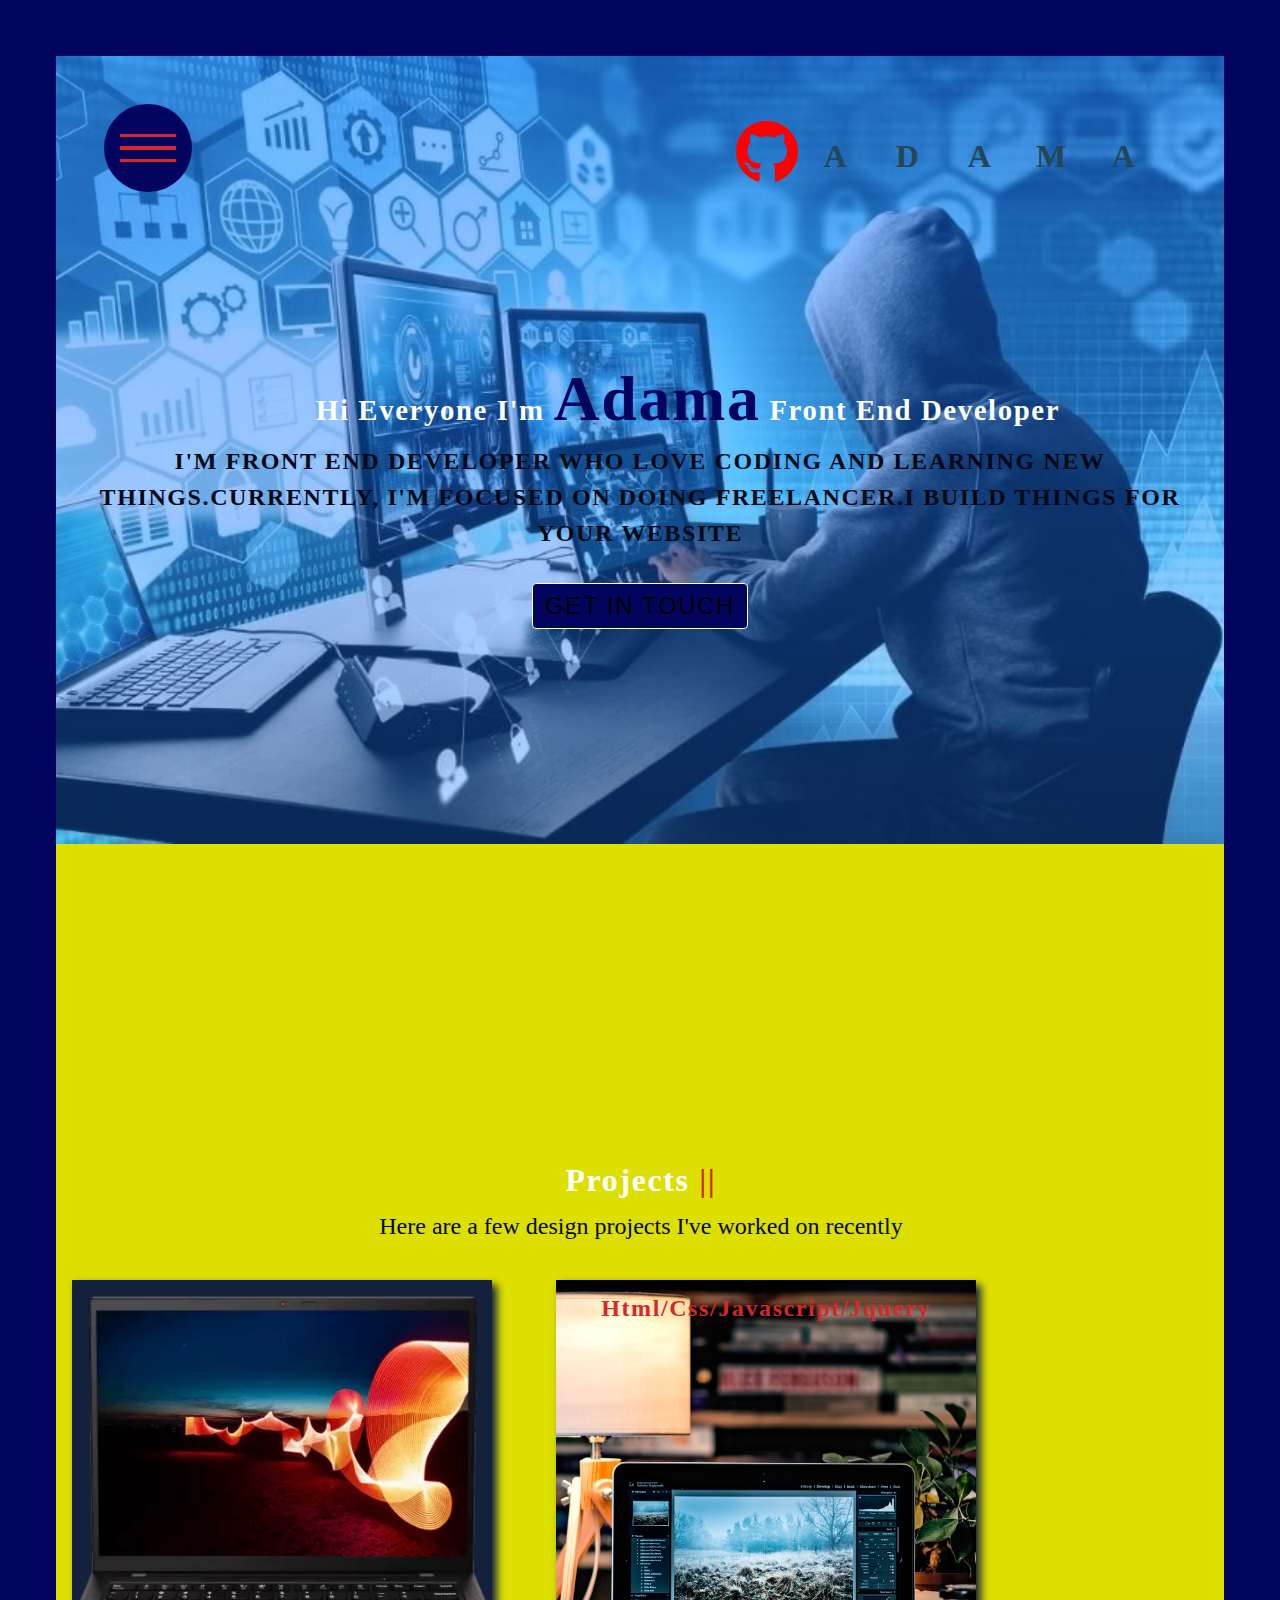
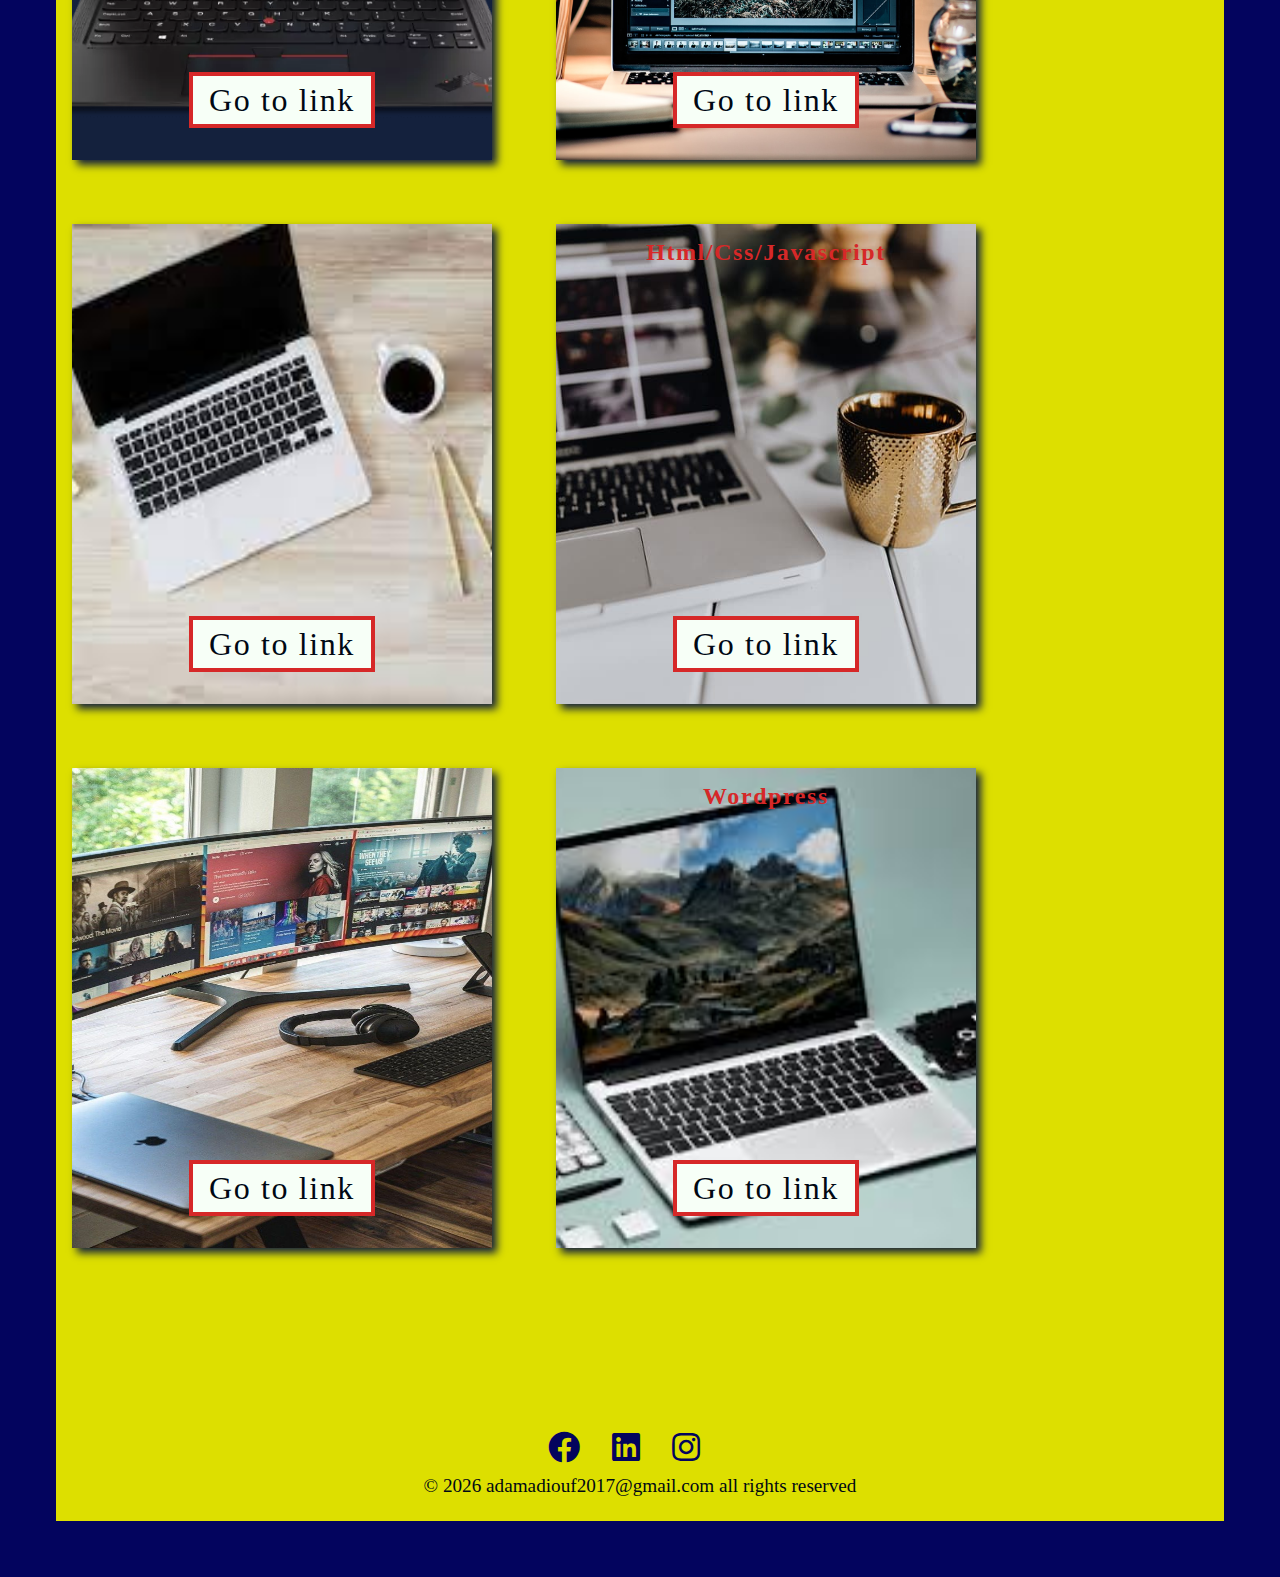
==== commit 08917922: "donne" ====
--- a/projects.html
+++ b/projects.html
@@ -15,6 +15,9 @@
  <link rel="stylesheet" href="style.css">
 </head>
 <body>
+  <div id="loader" class="show">
+            <div class="loader"></div>
+        </div>
 <div class="container">
       <!-- Navbar -->
       <div class="open-navbar-icon navbar-icon center">
@@ -84,19 +87,7 @@
               >Go to link</a
             >
           </div>
-          <div class="project">
-            <div class="project-text">
-              <h2 class="project-name">rent home website</h2>
-              <h4 class="project-technologies">HTML / CSS / JS</h4>
-            </div>
-            <img src="image/project.jpg" class="project-img" />
-            <a
-              href="https://sendeukouway.netlify.app"
-              class="project-link"
-              target="_blank"
-              >Go to link</a
-            >
-          </div>
+          
           <div class="project">
             <div class="project-text">
               <h2 class="project-name">dealerships car website</h2>
@@ -113,11 +104,11 @@
           <div class="project">
             <div class="project-text">
               <h2 class="project-name">food restaurant</h2>
-              <h4 class="project-technologies">HTML / CSS / JS</h4>
+              <h4 class="project-technologies">HTML / CSS /jquerry</h4>
             </div>
             <img src="image/project-3.jpeg" class="project-img" />
             <a
-              href="https://diarranekhlokho.netlify.app"
+              href="https://mamediarraboussotraiteur.netlify.app"
               class="project-link"
               target="_blank"
               >Go to link</a
@@ -136,19 +127,7 @@
               >Go to link</a
             >
           </div>
-          <div class="project">
-            <div class="project-text">
-              <h2 class="project-name">website clother</h2>
-              <h4 class="project-technologies">javascript/airtable/serverless</h4>
-            </div>
-            <img src="image/project-6.jpg" class="project-img" />
-            <a
-              href="https://dieufdieulcouture.netlify.app"
-              class="project-link"
-              target="_blank"
-              >Go to link</a
-            >
-          </div>
+          
            <div class="project">
             <div class="project-text">
               <h2 class="project-name">movie app</h2>
--- a/style.css
+++ b/style.css
@@ -1,4 +1,3 @@
-
 
 :root {
   --black-choise:#000814;
